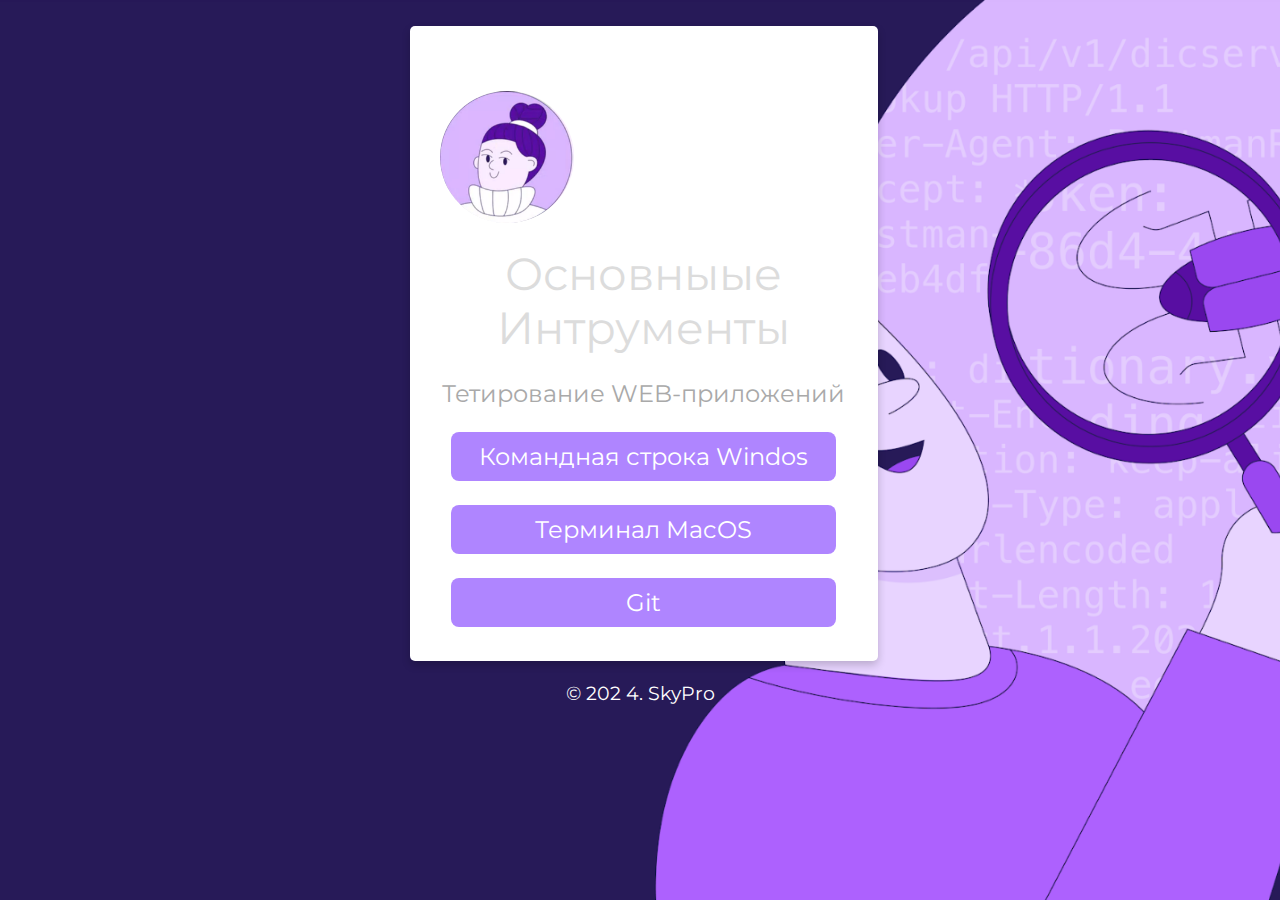
==== index.html @ 1c70fc7a "ready homework, fixed errors" ====
<!DOCTYPE html>
<html>
   <head>
      <title>Portal for QA</title>
      <link rel="stylesheet" type="text/css" href="css/style.css">      
      <link rel="stylesheet" type="text/css" href="css/font-awesome.css">
      <link rel="shortcut icon" href="img/fav.ico" type="image/x-icon">
      <link href="https://fonts.googleapis.com/css?family=Montserrat:700" rel="stylesheet">
      <meta charset="utf-8">
      <meta name="viewport" content="width=device-width, initial-scale=1">
   </head>
   <body>
      <!--Card-->
      <div class="card animated fadeIn">
         <img class="center animated rollIn" src="img/ava.png" alt="avatar">
         
         <div class="name">
            Основныые Интрументы
         </div>
         <p class="subtitle">Тетирование WEB-приложений</p>
         
         <p class="location">
            <a href="html/cmd.html">Командная строка Windos</a>
         </p>
         <p class="location">
            <a href="html/mac.html">Терминал MacOS</a>
         </p>
          <p class="location">
            <a href="html/git.html">Git</a>
         </p>
         
      </div>
      <!--footer-->
      <footer class="animated fadeIn">
         <p>&copy; 202 4. SkyPro</p>
      </footer>
   </body>
</html>
---- css/style.css ----
* {
	font-family: 'Montserrat', sans-serif;
}

body {
	width: 100%;
	margin: 0px;
	background-image: url(../img/bg.jpg);
	background-repeat: repeat-y no-repeat;
	background-size: cover;
	background-position: center;
	background-attachment: fixed;
}

.icons>a {
	text-decoration: none;
	color: darkgray;
}

.location>a {
	text-decoration: none;
	color: white;
}

.location:hover {
	box-shadow: 0 8px 16px 0 rgba(0, 0, 0, 0.2);
}


/*---------- Responsive Grid ---------------*/

@media screen and (min-width: 1001px) {
	.card {
		margin-left: 32%;
		margin-top: 2%;
		padding: 10px;
		background-color: white;
		box-shadow: 0 4px 8px 0 rgba(0, 0, 0, 0.2);
		transition: 0.3s;
		width: 35%;
		border-radius: 5px;
	}
	.card:hover {
		box-shadow: 0 8px 16px 0 rgba(0, 0, 0, 1);
	}
	img {
		border: 20px solid white;
		border-radius: 50%;
		margin-top: 8%;
		margin-bottom: -15% !important;
		width: 30%;
	}
	.name {
		text-align: center;
		font-size: 2.8em;
		color: gainsboro;
		margin-top: 15%;
		margin-bottom: auto;
		text-transform: capitalize;
	}
	hr {
		width: 93%;
		height: 2px;
		background-color: gainsboro;
		border: 0px;
	}
	.subtitle {
		text-align: center;
		font-size: 1.5em;
		color: darkgray;
	}
	.icons {
		font-size: 18px;
		text-align: center;
		margin-right: 0px;
		margin-left: 0px;
		color: darkgray;
		margin-bottom: 40px;
	}
	.location {
		text-align: center;
		color: white;
		font-size: 1.5em;
		display: block;
		background-color: rgba(175,133,255,1);
		padding: 10px;
		margin-left: 7%;
		margin-right: 7%;
		border-radius: 8px;
	}
}

@media (min-width: 100px) and (max-width: 728px) and (orientation:portrait) {
	body {
		width: 100%;
		margin: 0px;
		background: url(../img/bg.jpg) fixed no;
		overflow-x: hidden;
	}
	hr {
		width: 93%;
		height: 2px;
		background-color: gainsboro;
		border: 0px;
	}
	.card {
		margin-top: 10%;
		margin-left: 2%;
		margin-right: 0px;
		background-color: white;
		box-shadow: 0 4px 8px 0 rgba(0, 0, 0, 0.2);
		transition: 0.3s;
		width: 95%;
		border-radius: 5px;
	}
	.card:hover {
		box-shadow: 0 8px 16px 0 rgba(0, 0, 0, 1);
	}
	img {
		border: 15px solid white;
		margin-bottom: -20% !important;
		border-radius: 50%;
		width: 33%;
	}
	.name {
		padding-right: 4px;
		padding-left: 4px;
		text-align: center;
		font-size: 2.5em;
		color: gainsboro;
		margin-top: 16%;
		margin-bottom: auto;
		text-transform: capitalize;
	}
	.subtitle {
		text-align: center;
		font-size: 1.2em;
		color: darkgray;
	}
	.icons {
		font-size: 11px;
		text-align: center;
		margin-right: 0px;
		margin-left: 0px;
		color: darkgray;
		margin-bottom: 40px;
	}
	.location {
		text-align: center;
		color: white;
		font-size: 0.8em;
		display: block;
		background-color: rgba(175,133,255,1);
		padding: 10px;
		margin-left: 7%;
		margin-right: 7%;
		border-radius: 8px;
	}
}

@media (min-width: 100px) and (max-width: 728px) and (orientation:landscape) {
	body {
		width: 100%;
		margin: 0px;
		background: url(../img/bg.jpg) fixed no;
		overflow-x: hidden;
	}
	hr {
		width: 93%;
		height: 2px;
		background-color: gainsboro;
		border: 0px;
	}
	.card {
		margin-top: 6%;
		margin-left: 9%;
		margin-right: 0px;
		background-color: white;
		box-shadow: 0 4px 8px 0 rgba(0, 0, 0, 0.2);
		transition: 0.3s;
		width: 80%;
		border-radius: 5px;
	}
	.card:hover {
		box-shadow: 0 8px 16px 0 rgba(0, 0, 0, 1);
	}
	img {
		border: 15px solid white;
		margin-bottom: -15% !important;
		border-radius: 50%;
		width: 25%;
	}
	.name {
		padding-right: 4px;
		padding-left: 4px;
		text-align: center;
		font-size: 2.8em;
		color: gainsboro;
		margin-top: 16%;
		margin-bottom: auto;
		text-transform: capitalize;
	}
	.subtitle {
		text-align: center;
		font-size: 1.9em;
		color: darkgray;
	}
	.icons {
		font-size: 18px;
		text-align: center;
		margin-right: 0px;
		margin-left: 0px;
		color: darkgray;
		margin-bottom: 40px;
	}
	.location {
		text-align: center;
		color: white;
		font-size: 1.5em;
		display: block;
		background-color: rgba(175,133,255,1);
		padding: 10px;
		margin-left: 7%;
		margin-right: 7%;
		border-radius: 8px;
	}
}

@media only screen and (min-width: 728px) and (max-width: 1000px) {
	body {
		width: 100%;
		margin: 0px;
		background: url(../img/bg.jpg) fixed no;
		overflow-x: hidden;
	}
	hr {
		width: 93%;
		height: 2px;
		background-color: gainsboro;
		border: 0px;
	}
	.card {
		margin-top: 4%;
		margin-left: 13%;
		align-content: center;
		background-color: white;
		box-shadow: 0 4px 8px 0 rgba(0, 0, 0, 0.2);
		transition: 0.3s;
		width: 75%;
		border-radius: 5px;
	}
	.card:hover {
		box-shadow: 0 8px 16px 0 rgba(0, 0, 0, 1);
	}
	img {
		border: 15px solid white;
		margin-bottom: -18% !important;
		border-radius: 50%;
		width: 30%;
	}
	.name {
		text-align: center;
		font-size: 2.5em;
		color: gainsboro;
		margin-top: 16%;
		margin-bottom: auto;
		text-transform: capitalize;
	}
	.subtitle {
		text-align: center;
		font-size: 2em;
		color: darkgray;
	}
	.icons {
		font-size: 15px;
		text-align: center;
		margin-right: 0px;
		margin-left: 0px;
		color: darkgray;
		margin-bottom: 40px;
	}
	.location {
		text-align: center;
		color: white;
		font-size: 1.8em;
		display: block;
		background-color: rgba(175,133,255,1);
		padding: 10px;
		margin-left: 7%;
		margin-right: 7%;
		border-radius: 8px;
	}
}


/*---------- Responsive Grid Ends ---------------*/
footer {
	text-align: center;
	color: white;
	font-size: 1.2em
}
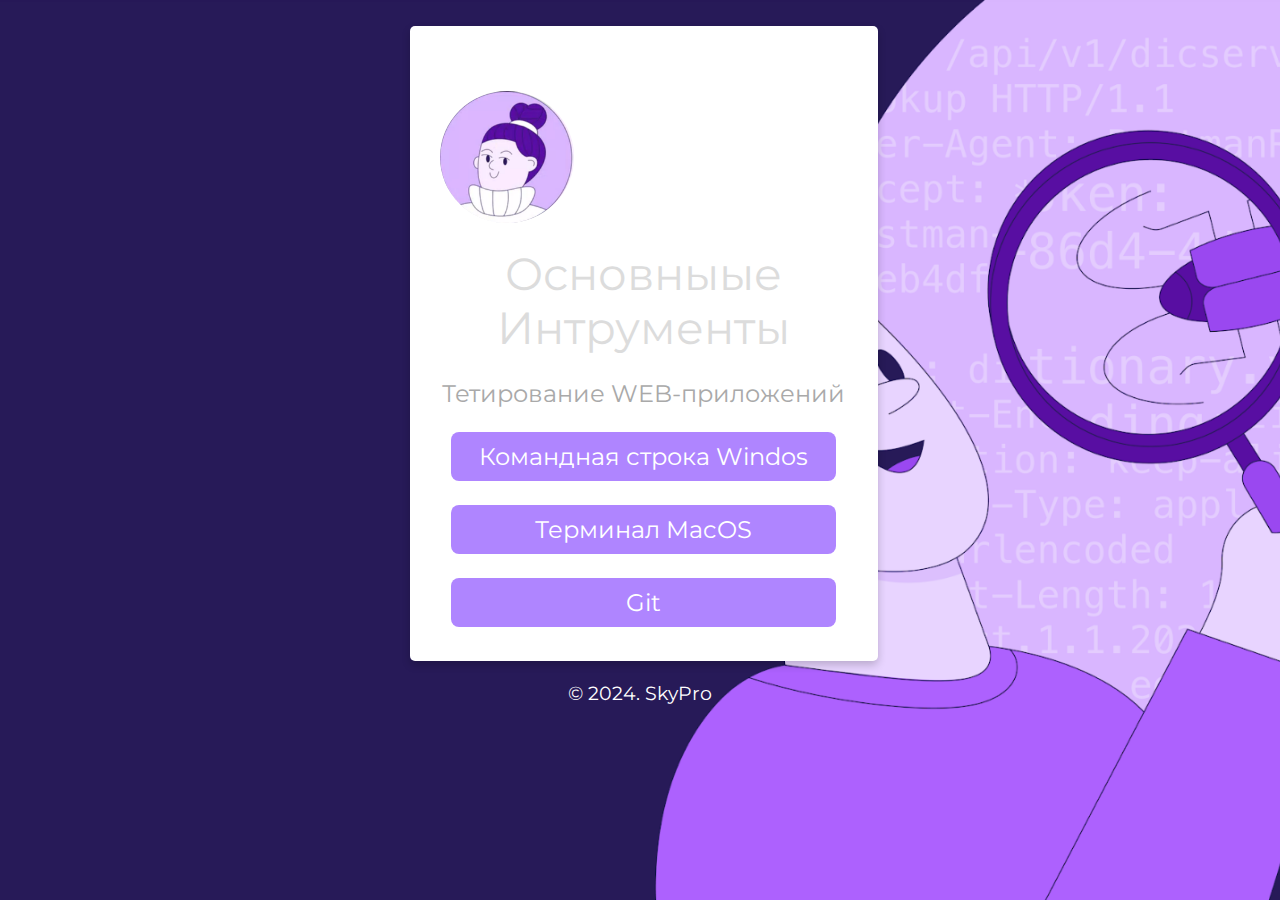
==== commit b84432c9: "I forgot delete a space)))" ====
--- a/index.html
+++ b/index.html
@@ -32,7 +32,7 @@
       </div>
       <!--footer-->
       <footer class="animated fadeIn">
-         <p>&copy; 202 4. SkyPro</p>
+         <p>&copy; 2024. SkyPro</p>
       </footer>
    </body>
 </html>
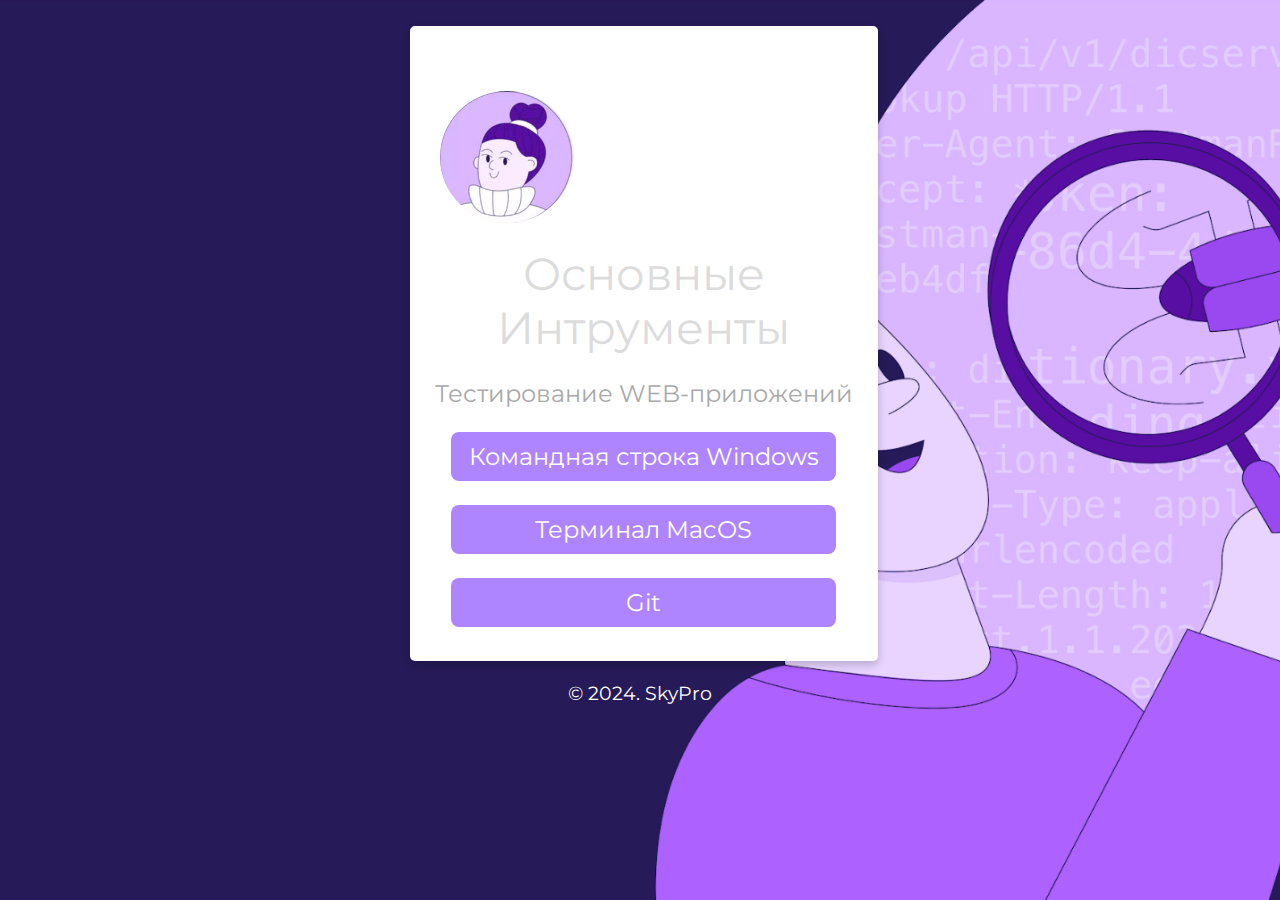
==== commit a41f1a4f: "fixed errors" ====
--- a/index.html
+++ b/index.html
@@ -15,12 +15,12 @@
          <img class="center animated rollIn" src="img/ava.png" alt="avatar">
          
          <div class="name">
-            Основныые Интрументы
+            Основные Интрументы
          </div>
-         <p class="subtitle">Тетирование WEB-приложений</p>
+         <p class="subtitle">Тестирование WEB-приложений</p>
          
          <p class="location">
-            <a href="html/cmd.html">Командная строка Windos</a>
+            <a href="html/cmd.html">Командная строка Windows</a>
          </p>
          <p class="location">
             <a href="html/mac.html">Терминал MacOS</a>
